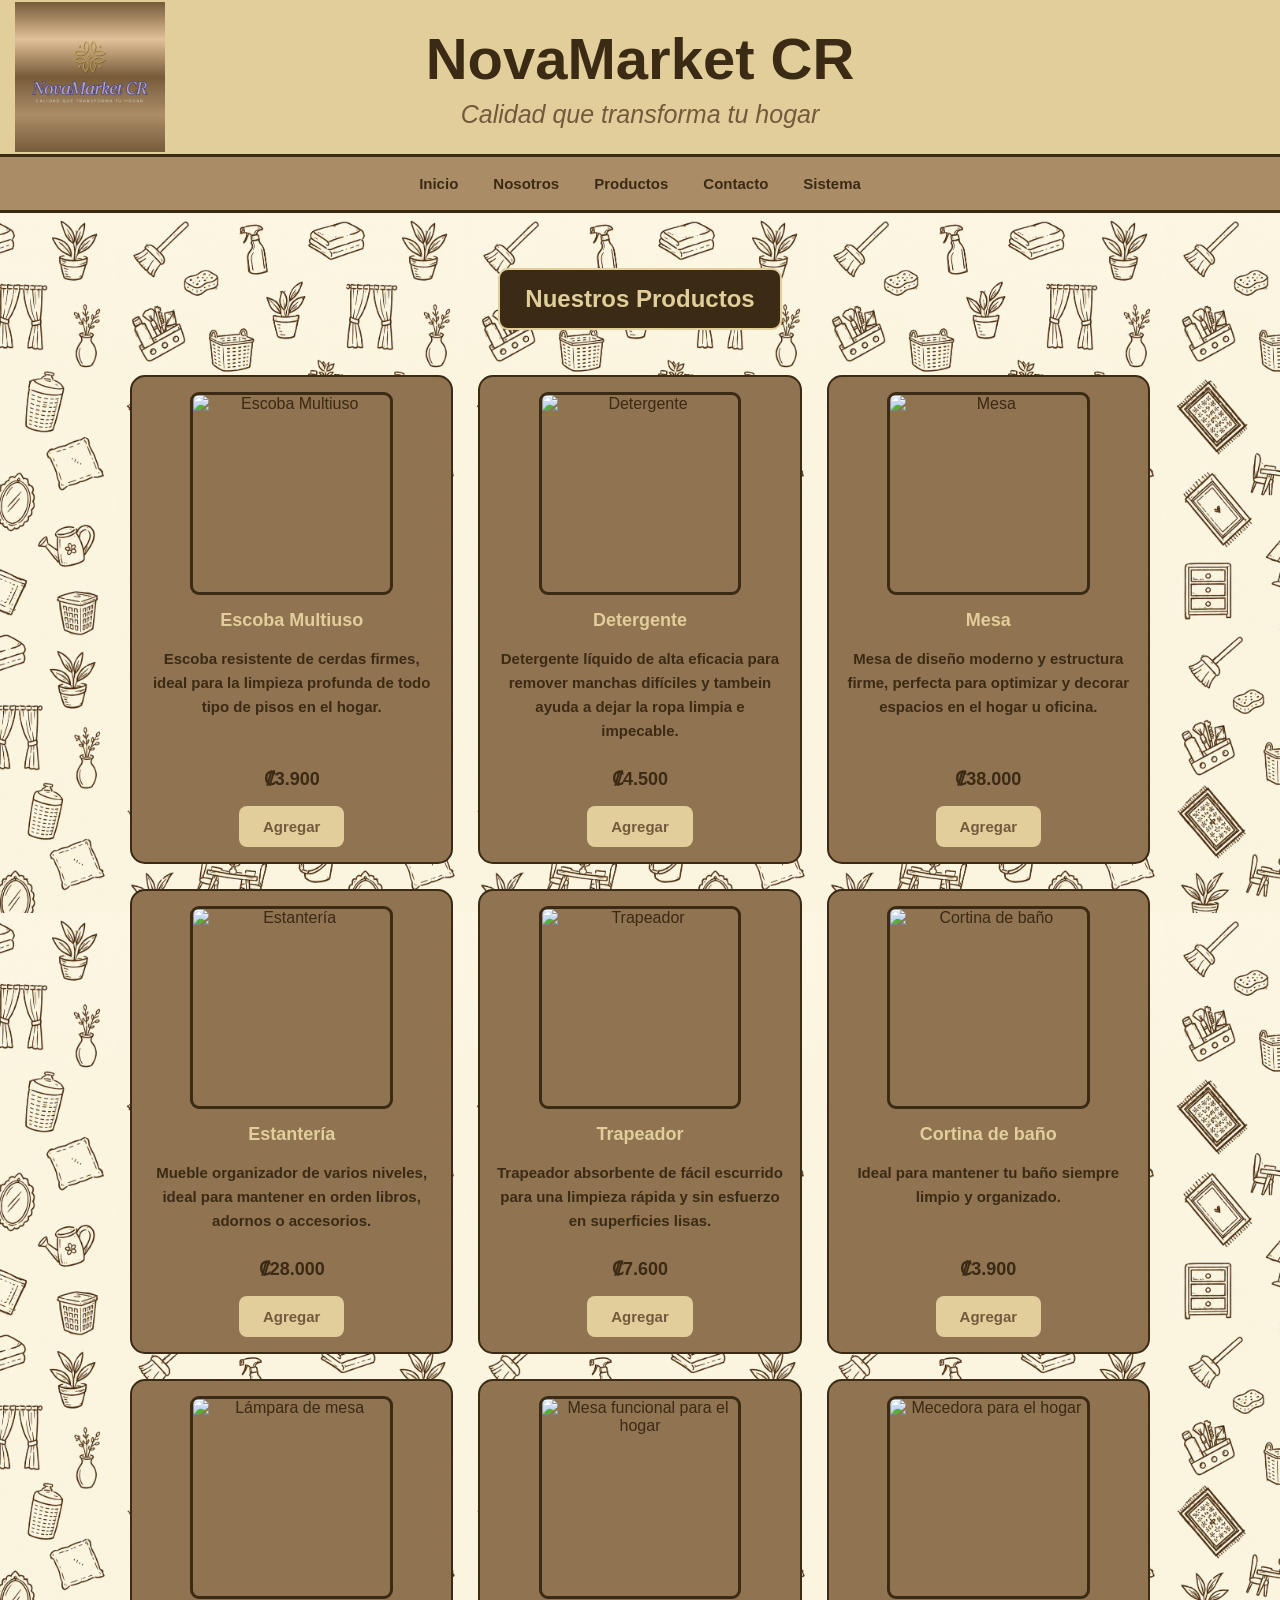
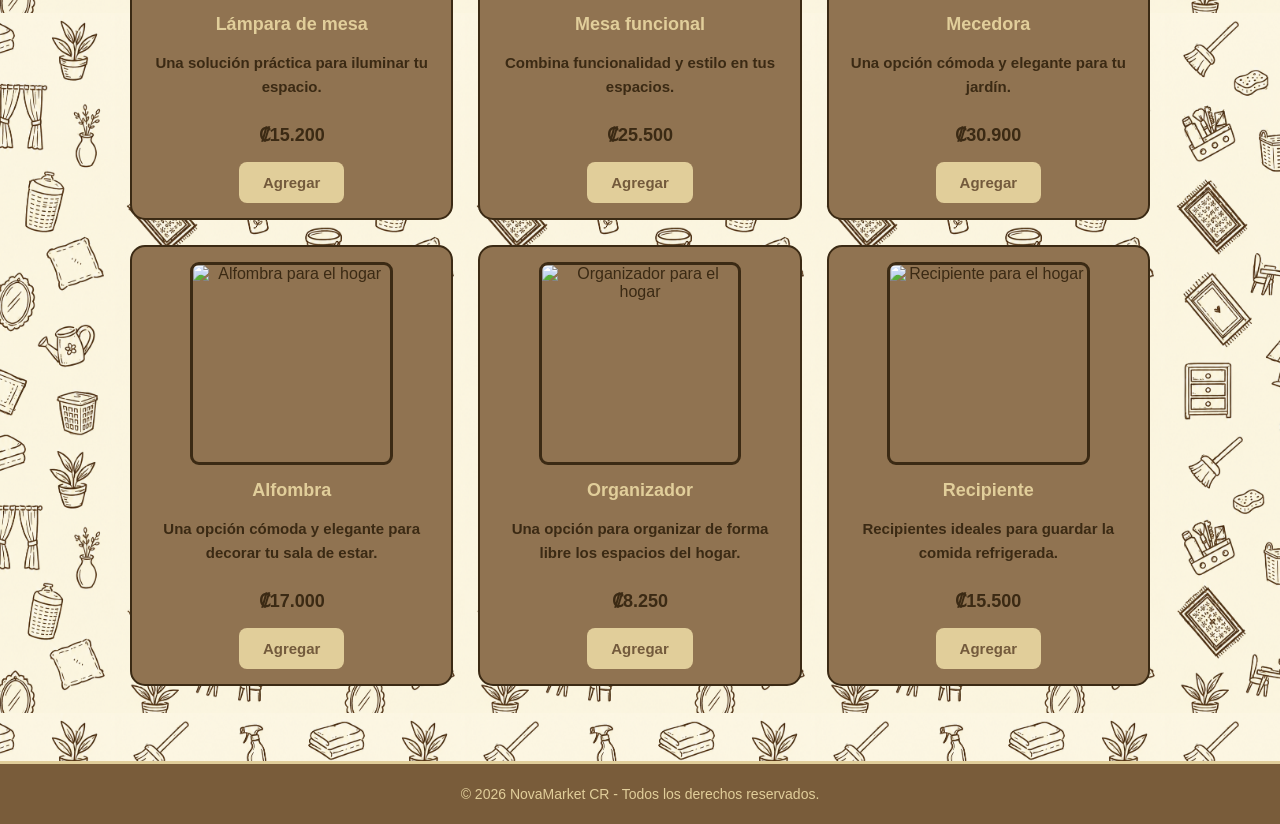
==== Productos.html @ 928daf37 "Creación estructura inicial del proyecto" ====
<!DOCTYPE html>
<html lang="es">
<head>
    <meta charset="UTF-8">
    <meta name="viewport" content="width=device-width, initial-scale=1.0">
    <title>Productos - NovaMarket CR</title>
    <link rel="stylesheet" href="css/estilos.css">
</head>

<body class="body">
    
    <header class="encabezado">
        
        <h1>NovaMarket CR</h1>
        <p>Calidad que transforma tu hogar</p>
        <img src="img/logo.png" class="logo" alt="Logo de NovaMarket CR">
        
    </header>
    
    <nav class="menu">
        <a href="index.html">Inicio</a>
        <a href="nosotros.html">Nosotros</a>
        <a href="productos.html">Productos</a>
        <a href="contacto.html">Contacto</a>
        <a href="sistema.html">Sistema</a>
    </nav>

    
    <main class="pagina-productos">
        <h2>Nuestros Productos</h2>
        
        <div class="productos"> 

            <article class="tarjeta">
                <img src="Img/escoba1.jpg" alt="Escoba Multiuso" width="200" height="200">
            
                <h3 class="titulo-producto">Escoba Multiuso</h3>
            
                <p>Escoba resistente de cerdas firmes, ideal para la limpieza profunda de todo tipo de pisos en el hogar.</p>

                <p class="precio">₡3.900</p>

                <a href="productos.html" class="boton">Agregar</a>
            </article>

            <article class="tarjeta">
                <img src="Img/detergente1.jpg" alt="Detergente" width="200" height="200">

                <h3 class="titulo-producto">Detergente</h3>

                <p>Detergente líquido de alta eficacia para remover manchas difíciles y tambein ayuda a dejar la ropa limpia e impecable.</p>

                <p class="precio">₡4.500</p>

                <a href="productos.html" class="boton">Agregar</a>
            </article>

            <article class="tarjeta">
                <img src="Img/mesa1.jpg" alt="Mesa" width="200" height="200">

                <h3 class="titulo-producto">Mesa</h3>

                <p>Mesa de diseño moderno y estructura firme, perfecta para optimizar y decorar espacios en el hogar u oficina.</p>

                <p class="precio">₡38.000</p>

                <a href="productos.html" class="boton">Agregar</a>
            </article>

            <article class="tarjeta">
                <img src="Img/estanteria1.jpg" alt="Estantería" width="200" height="200">

                <h3 class="titulo-producto">Estantería</h3>

                <p>Mueble organizador de varios niveles, ideal para mantener en orden libros, adornos o accesorios.</p>

                <p class="precio"> ₡28.000</p>

                <a href="productos.html" class="boton">Agregar</a>
            </article>

            <article class="tarjeta">
                <img src="Img/trapeador1.jpg" alt="Trapeador" width="200" height="200">

                <h3 class="titulo-producto">Trapeador</h3>

                <p>Trapeador absorbente de fácil escurrido para una limpieza rápida y sin esfuerzo en superficies lisas.</p>

                <p class="precio">₡7.600</p>

                <a href="productos.html" class="boton">Agregar</a>
            </article>

            <article class="tarjeta">
                <img src="Img/cortina1.jpg" width="300" alt="Cortina de baño">

                <h3 class="titulo-producto">Cortina de baño</h3>

                <p>Ideal para mantener tu baño siempre limpio y organizado.</p>

                <p class="precio">₡3.900</p>

                <a href="productos.html" class="boton">Agregar</a>
            </article>

            <article class="tarjeta">
                <img src="Img/lamp1.jpeg" width="300" alt="Lámpara de mesa">

                <h3 class="titulo-producto">Lámpara de mesa</h3>

                <p>Una solución práctica para iluminar tu espacio.</p>

                <p class="precio">₡15.200</p>

                <a href="productos.html" class="boton">Agregar</a>
            </article>

            <article class="tarjeta">
                <img src="Img/mesa3.jpeg" width="300" alt="Mesa funcional para el hogar">

                <h3 class="titulo-producto">Mesa funcional</h3>

                <p>Combina funcionalidad y estilo en tus espacios.</p>

                <p class="precio">₡25.500</p>

                <a href="productos.html" class="boton">Agregar</a>
            </article>

            <article class="tarjeta">
                <img src="Img/mecedora1.jpeg" width="300" alt="Mecedora para el hogar">

                <h3 class="titulo-producto">Mecedora</h3> 

                <p>Una opción cómoda y elegante para tu jardín.</p>

                <p class="precio">₡30.900</p>

                <a href="productos.html" class="boton">Agregar</a>
            </article>

            <article class="tarjeta">
                <img src="Img/alfombra1.jpg" width="300" alt="Alfombra para el hogar">

                <h3 class="titulo-producto">Alfombra</h3> 

                <p>Una opción cómoda y elegante para decorar tu sala de estar.</p>

                <p class="precio">₡17.000</p>

                <a href="productos.html" class="boton">Agregar</a>
            </article>

            <article class="tarjeta">
                <img src="Img/Organizador1.jpg" width="300" alt="Organizador para el hogar">

                <h3 class="titulo-producto">Organizador</h3> 

                <p>Una opción para organizar de forma libre los espacios del hogar.</p>

                <p class="precio">₡8.250</p>

                <a href="productos.html" class="boton">Agregar</a>
            </article>

            <article class="tarjeta">
                <img src="Img/recipiente1.jpg" width="300" alt="Recipiente para el hogar">

                <h3 class="titulo-producto">Recipiente</h3> 

                <p>Recipientes ideales para guardar la comida refrigerada. </p>

                <p class="precio">₡15.500</p>

                <a href="productos.html" class="boton">Agregar</a>
            </article>
        </div>

        
    </main>

</body>

<footer>
    <p>&copy; 2026 NovaMarket CR - Todos los derechos reservados.</p>
</footer>

</html>
---- css/estilos.css ----
/*CONFIGURACIÓN GENERAL DE INDEX*/

* {
    margin: 0;
    padding: 0;
    box-sizing: border-box;
}

html {
    scroll-behavior: smooth;
}

body {
    font-family: Arial, Helvetica, sans-serif;
    background-color: #735A3C;
    color: #3b2a14;
}
/*ENCABEZADO*/
.logo {
    position: absolute;
    top: 2px;
    left: 15px;
    width: 150px;
    height: auto;
    margin: 0;
    transform: none;
    z-index: 10;
}
.encabezado {
    background-color: #E1CE9A;
    text-align: center;
    padding: 25px 15px;
    border-bottom: 3px solid #3b2a14;
}

.encabezado h1 {
    margin: 0;
    font-family: Arial, Helvetica, sans-serif;
    font-size: clamp(32px, 5vw, 58px);
    color: #3b2a14;
    font-weight: bold;
}

.encabezado p {
    margin: 8px 0 0;
    color: #735A3C;
    font-family: Arial, Helvetica, sans-serif;
    font-size: clamp(16px, 2.5vw, 25px);
    font-style: italic;
}

/* MENÚ DE NAVEGACIÓN */

.menu {
    background-color: #AA8C66;
    display: flex;
    justify-content: center;
    align-items: center;
    gap: 35px;
    padding: 18px 15px;
    border-bottom: 3px solid #3b2a14;
}

.menu a {
    color: #3b2a14;
    text-decoration: none;
    font-weight: bold;
    font-size: 15px;
    transition: color 0.3s ease;
}

.menu a:hover {
    color: #E1CE9A;
}


/*BANNER DE BIENVENIDA*/

.bienvenida {
    background: linear-gradient(
        110deg,
       
        #907351,
        #E1CE9A,
        #AA8C66
    );

   
    padding: 90px 90px;
    color: #3b2a14;
    border-bottom: 3px solid #3b2a14;
}

.bienvenida h2 {
    font-size: 40px;
    margin-bottom: 16px;
    transform: translateY(90px);
}


.bienvenida h3 {
    font-size: 24px;
    margin-bottom: 16px;
    transform: translateY(90px);
}

.bienvenida p {
    
    margin-bottom: 20px;
    color: #3b2a14;
    font-size: 16px;
    line-height: 1.7;
    text-align: justify;
    background-color: #AA8C66;
    border-radius: 8px;
    border: 2px solid #795C3A;
    border-bottom: 2px solid;
    width: 700px;
    transform: translateY(90px);
}

.bienvenida img {
    width: 350px;
    height: auto;
    margin-top: 20px;
    margin-left: 100px;
    margin-top: -300px;
}

/* Fotografía y curva */
.fondo-imagen {
    width: 52%;
    min-height: 250px;
    margin-left: auto;
    transform: translateY(-35px);

    background-image: url("../img/fondo.png");
    background-size: cover;
    background-position: center;

    clip-path: ellipse(100% 100% at 100% 50%);


    align-self: flex-start;
    margin-top: -300px;

}

.interior-imagen {
    width: 52%;
    min-height: 250px;
    margin-left: auto;
    transform: translateY(80px);

    background-image: url("../img/interior.jpeg");
    background-size: cover;
    background-position: center;

    clip-path: ellipse(100% 100% at 100% 50%);


    align-self: flex-start;
    margin-top: -100px;

}

/*CATÁLOGO*/

main {
    padding: 35px 20px 45px;
}

.titulo-catalogo {
    text-align: center;
    color: #E1CE9A;
    font-size: 22px;
    margin-bottom: 42px;
}

.nav-catalogo {
    display: flex;
    justify-content: center;
    gap: 20px;
    margin-bottom: 30px;
}

.main-nav a:hover { 
    
    background-color: #AA8C66;
 }

/*CONTENEDOR DE LAS TARJETAS*/

.contenedor-productos {
    display: flex;
    justify-content: center;
    align-items: stretch;
    flex-wrap: wrap;
    gap: 28px;
    width: 100%;
    max-width: 1100px;
    margin: 0 auto;
}

/*TARJETAS DE PRODUCTOS*/

.tarjeta {
    background-color: #907351;
    border: 2px solid #3b2a14;
    border-radius: 15px;

    width: 277px;
    padding: 18px;

    text-align: center;

    display: flex;
    flex-direction: column;
    align-items: center;

    transition:
        transform 0.3s ease,
        border-color 0.3s ease,
        box-shadow 0.3s ease;
}

 /* EFECTO AL PASAR EL CURSOR */

.tarjeta:hover {
    transform: translateY(-6px);
    border-color: #E1CE9A;

    box-shadow: 0 8px 18px rgba(0, 0, 0, 0.25);
}


/* IMÁGENES DE LOS PRODUCTOS */

.tarjeta img {
    width: 100%;
    height: 203px;

    object-fit: cover;

    border-radius: 9px;
    border: 3px solid #3b2a14;

    margin-bottom: 20px;
}


/* NOMBRES DE LOS PRODUCTOS */

.tarjeta h3 {
    color: #E1CE9A;
    font-size: 16px;
    margin-bottom: 18px;
    min-height: 19px;
}


  

/* BOTONES DE COMPRA*/

.tarjeta button {
    background-color: #E1CE9A;
    color: #735A3C;

    border: none;
    border-radius: 8px;

    padding: 12px 24px;

    font-size: 15px;
    font-weight: bold;

    cursor: pointer;

    transition:
        background-color 0.3s ease,
        color 0.3s ease,
        transform 0.3s ease;
}

.tarjeta button:hover {
    background-color: #AA8C66;
    color: #FFFFFF;

    transform: scale(1.05);
}


/* SECCIÓN SOBRE NOSOTROS */

.informacion {
    background-color: #907351;
    text-align: center;

    padding: 40px 20px;

    border-top: 2px solid #AA8C66;
}

.informacion h2 {
    color: #E1CE9A;
    font-size: 24px;
    margin-bottom: 18px;
}

.informacion p {
    color: #ffff;
    font-size: 16px;
    line-height: 1.7;
    text-align: center;
    

}


/* PIE DE PÁGINA */

footer {
    background-color: #795C3A;

    text-align: center;
    padding: 22px 15px;

    border-top: 3px solid #E1CE9A;
}

footer p {
    color: #E1CE9A;
    font-size: 14px;
}



/* -NOSOTROS- */

.section-nosotros {
    background: #E1CE9A;
    padding: 40px 20px;
    border-top: 2px solid #AA8C66;
    border-bottom: 3px solid #3b2a14;
}

.nosotros h1 {
    background: linear-gradient(
        110deg,
       
        #907351,
        #E1CE9A,
        #AA8C66
    );

    padding: 90px 90px;
    color: #3b2a14;
    border-bottom: 3px solid #3b2a14;
    text-align: center;
    line-height: 1.7;
}

.nosotros h2 {
    background-color: #AA8C66;
    text-align: center;
    padding: 20px 30px;
    margin-bottom: 5px;
    border-top: 2px solid #3b2a14;
    border: 2px solid #AA8C66;
}

.nosotros p {
    color: #3b2a14;
    font-size: 16px;
    line-height: 1.7;
    text-align: center;
    background-color: #AA8C66;
    border-radius: 8px;
    border: 2px solid #3b2a14;
    width: 700px;
    margin: 5px auto;
}

.main-informacion {
    display: flex;
    justify-content: center;
    align-items: center;
    gap: 28px;
    width: 100%;
    max-width: 1100px;
    margin: 0 auto;
    text-align: center;
    
}

/* SECCIÓN DE INFORMACIÓN DE LA EMPRESA */

.texto-nosotros {
    color: #3b2a14;
    font-size: 32px;
    margin-bottom: 42px;
    text-align: center;
}


/* Cuadros de la página Nosotros */
.contenedor-nosotros {
    background-image: url("../img/fondo-iconos.png");
    background-repeat: repeat;
    background-size: 350px auto;
    background-position: center top;

    display: flex;
    flex-direction: column;
    align-items: center;
    gap: 45px;

    width: 100%;
    max-width: none;
    margin: 30px auto;
    padding: 30px;
}

.cuadro-nosotros {
    width: 100%;
    max-width: 1000px;
    background-color: #f5ead4;
    border: 3px solid #3b2a14;
    border-radius: 15px;
    padding: 25px;
    box-shadow: 0 4px 8px rgba(0, 0, 0, 0.1);
}

.titulo-nosotros {
    color: #593820;
    text-align: center;
    margin-bottom: 15px;
}

.titulo-Valores {
    color: #593820;
    text-align: justify;
    transform: translateX(15px);
}

.titulo-EquipoTrabajo {
    color: #593820;
    text-align: center;
    transform: translateY(-243px);

}

.TablaRol {
    color: #593820;
    text-align: center;
    transform: translateX(780px) translateY(-224px);

}
.cuadro-nosotros p,
.cuadro-nosotros li {
    color: #493725;
    line-height: 1.7;
}

.cuadro-nosotros ul {
    padding-left: 25px;
}



/* PRODUCTOS */

/* CUADRÍCULA DE PRODUCTOS */
.productos {
    display: grid;
    grid-template-columns: repeat(3, minmax(0, 1fr));
    gap: 25px;
    width: 90%;
    max-width: 1050px;
    margin: 30px auto;
    padding: 15px;
    box-sizing: border-box;
    align-items: stretch;
}

/* TARJETAS DE PRODUCTOS */
.productos .tarjeta {
    background-color: #907351;
    border: 2px solid #3b2a14;
    border-radius: 15px;
    width: 100%;
    min-width: 0;
    min-height: 390px;
    box-sizing: border-box;
    padding: 15px;
    text-align: center;

    display: flex;
    flex-direction: column;
    align-items: center;

    transition: transform 0.3s ease,
        border-color 0.3s ease,
        box-shadow 0.3s ease;
}

/* EFECTO DE LAS TARJETAS */
.productos .tarjeta:hover {
    transform: translateY(-6px);
    border-color: #E1CE9A;
    box-shadow: 0 8px 18px rgba(0, 0, 0, 0.25);
}

/* IMÁGENES */
.productos .tarjeta img {
    width: 100%;
    max-width: 70%;
    height: 203px;

    object-fit: cover;

    border-radius: 9px;
    border: 3px solid #3b2a14;
    box-sizing: border-box;

    margin-bottom: 15px;
    flex-shrink: 0;
}

/* TÍTULOS */
.productos .tarjeta .titulo-producto {
    color: #E1CE9A;
    font-size: 18px;
    margin: 0 0 15px;
    min-height: 22px;
}


/* DESCRIPCIONES */
.productos .tarjeta p:not(.precio) {
    color: #3b2a14;
    font-size: 15px;
    font-weight: 700;
    line-height: 1.6;
    margin: 0 0 15px;
    width: 100%;
    flex-grow: 1;
    
}


/* PRECIOS */
.productos .tarjeta .precio {
    color: #3b2a14;
    font-size: 18px;
    font-weight: bold;
    margin: 10px 0 16px;
}

/* BOTÓN AGREGAR: SOLO PRODUCTOS */
.productos .tarjeta .boton {
    display: inline-block;
    background-color: #E1CE9A;
    color: #735A3C;
    border: none;
    border-radius: 8px;
    padding: 12px 24px;
    margin-top: auto;
    font-size: 15px;
    font-weight: bold;
    text-decoration: none;
    cursor: pointer;

    transition: background-color 0.3s ease,
        color 0.3s ease,
        transform 0.3s ease;
}

/* EFECTO DEL BOTÓN AGREGAR */
.productos .tarjeta .boton:hover {
    background-color: #AA8C66;
    color: #FFFFFF;
    transform: scale(1.05);
}


main > h2 {
    text-align: center;
    color: #E1CE9A;

    background-color: #3b2a14;
    border: 2px solid #E1CE9A;
    border-radius: 10px;

    padding: 15px 25px;
    width: fit-content;
    margin: 25px auto;
}


/* Fondo decorativo exclusivo de productos.html */
.pagina-productos {
    background-image: url("../img/fondo-iconos.png");
    background-repeat: repeat;
    background-size: 350px auto;
    background-position: center top;
    padding: 30px;
}



/*PÁGINA DE CONTACTO - NOVAMARKET CR*/

.pagina-contacto {
    margin: 0;
    min-height: 100vh;
    padding: 30px 4%;
    box-sizing: border-box;
    font-family: Arial, Helvetica, sans-serif;
    color: #3b2a14;

    background:
        radial-gradient(ellipse at top left, #907351 0%, transparent 22%),
        radial-gradient(ellipse at bottom right, #AA8C66 0%, transparent 25%),
        #E1CE9A;
}

/* ENCABEZADO */

.pagina-contacto .encabezado-contacto {
    text-align: center;
    margin-bottom: 35px;
}

.pagina-contacto .encabezado-contacto h1 {
    margin: 0;
    font-family: Arial, Helvetica, sans-serif;
    font-size: clamp(32px, 5vw, 58px);
    color: #3b2a14;
    font-weight: bold;
}

.pagina-contacto .encabezado-contacto p {
    margin: 8px 0 0;
    color: #735A3C;
    font-family: Arial, Helvetica, sans-serif;
    font-size: clamp(16px, 2.5vw, 25px);
    font-style: italic;
}

/* DISTRIBUCIÓN DE LOS DOS CUADROS */

.pagina-contacto .contenedor-contacto {
    display: grid;
    grid-template-columns: 1.3fr 1fr;
    gap: 30px;
    width: 100%;
    max-width: 1450px;
    margin: 0 auto;
    align-items: stretch;
}

/* CUADRO DEL FORMULARIO Y DE LA EMPRESA */

.pagina-contacto .cuadro-contacto,
.pagina-contacto .cuadro-informacion {
    background-color: #907351;
    border: 4px solid #AA8C66;
    outline: 1px solid #735A3C;
    border-radius: 24px;
    padding: 30px;
    box-sizing: border-box;
    min-width: 0;
    box-shadow: 0 5px 15px rgba(59, 42, 20, 0.12);
}

/* TÍTULOS DE LOS CUADROS */

.pagina-contacto .cuadro-contacto h2,
.pagina-contacto .cuadro-informacion h2 {
    display: flex;
    align-items: center;
    gap: 16px;
    color: #FFF4D5;
    font-family: Arial, Helvetica, sans-serif;
    font-size: clamp(21px, 2.3vw, 32px);
    margin: 0 0 25px;
    padding-bottom: 10px;
    border-bottom: 1px solid rgba(225, 206, 154, 0.5);
}

.pagina-contacto .cuadro-contacto h2 span,
.pagina-contacto .cuadro-informacion h2 span {
    color: #E1CE9A;
    font-size: 32px;
}

/* ETIQUETAS DEL FORMULARIO */

.pagina-contacto #formcontacto label {
    display: block;
    color: #FFFFFF;
    font-size: 16px;
    font-weight: bold;
    margin: 15px 0 7px;
}

/* CAMPOS DE TEXTO */

.pagina-contacto #formcontacto input,
.pagina-contacto #formcontacto select,
.pagina-contacto #formcontacto textarea {
    display: block;
    width: 100%;
    padding: 12px 14px;
    box-sizing: border-box;
    border: 1px solid #E1CE9A;
    border-radius: 9px;
    background-color: #EAD9B6;
    color: #3b2a14;
    font-family: Arial, Helvetica, sans-serif;
    font-size: 15px;
    outline: none;
    transition: border-color 0.3s, box-shadow 0.3s;
}

.pagina-contacto #formcontacto input:focus,
.pagina-contacto #formcontacto select:focus,
.pagina-contacto #formcontacto textarea:focus {
    border-color: #FFFFFF;
    box-shadow: 0 0 0 3px rgba(225, 206, 154, 0.3);
}

.pagina-contacto #formcontacto input::placeholder,
.pagina-contacto #formcontacto textarea::placeholder {
    color: #907351;
}

/* ÁREA DEL MENSAJE */

.pagina-contacto #formcontacto textarea {
    min-height: 125px;
    resize: vertical;
}

/* BOTÓN ENVIAR */

.pagina-contacto #formcontacto button {
    width: 100%;
    margin-top: 20px;
    padding: 15px;
    border: 2px solid #3b2a14;
    border-radius: 15px;
    background-color: #E1CE9A;
    color: #3b2a14;
    font-family: Arial, Helvetica, sans-serif;
    font-size: 18px;
    font-weight: bold;
    cursor: pointer;
    transition: background-color 0.3s, transform 0.3s;
}

.pagina-contacto #formcontacto button:hover {
    background-color: #C2A456;
    transform: translateY(-2px);
}

/* INFORMACIÓN DE LA EMPRESA */

.pagina-contacto .dato-empresa {
    display: flex;
    align-items: center;
    gap: 20px;
    padding: 20px 0;
    border-bottom: 1px solid rgba(225, 206, 154, 0.65);
}

.pagina-contacto .icono-empresa {
    flex-shrink: 0;
    width: 68px;
    height: 68px;
    display: flex;
    align-items: center;
    justify-content: center;
    border-radius: 50%;
    background-color: #735A3C;
    color: #E1CE9A;
    font-size: 30px;
}

.pagina-contacto .dato-empresa strong {
    color: #FFFFFF;
    font-size: 19px;
}

.pagina-contacto .dato-empresa p {
    color: #FFFFFF;
    font-size: 16px;
    line-height: 1.6;
    overflow-wrap: anywhere;
    margin: 5px 0 0;
}

/* MENSAJE DECORATIVO */

.pagina-contacto .mensaje-final {
    margin: 35px 0 15px;
    text-align: center;
    font-family: Arial, Helvetica, sans-serif;
    font-size: clamp(22px, 2.5vw, 32px);
    font-style: italic;
    font-weight: bold;
    color: #3b2a14;
}

.pagina-contacto .decoracion-final {
    text-align: center;
    font-size: 35px;
    color: #E1CE9A;
    margin-top: 20px;
}

/* FOOTER DE CONTACTO */

.pagina-contacto footer {
    background-color: #795C3A;
    text-align: center;
    padding: 22px 15px;
    border-top: 3px solid none;
    width: 100vw;
    box-sizing: border-box;
    margin-left: calc(50% - 50vw);
    border-bottom: 3px solid #3b2a14;
    border-top: 3px solid #3b2a14;
}

.pagina-contacto footer p {
    color: #E1CE9A;
    font-family: Arial, Helvetica, sans-serif;
    font-size: 14px;
}

/* CONTACTO */

.menu-contacto {
    background-color: #AA8C66;
    display: flex;
    justify-content: center;
    align-items: center;
    gap: 35px;
    padding: 18px 15px;
    width: 100vw;
    box-sizing: border-box;
    margin-left: calc(50% - 50vw);
    border-bottom: 3px solid #3b2a14;
    border-top: 3px solid #3b2a14;
}

.menu-contacto a {
    color: #3b2a14;
    text-decoration: none;
    font-weight: bold;
    font-size: 15px;
    transition: color 0.3s ease;
    
}

.menu-contacto a:hover {
    color: #E1CE9A;
}


/* SISTEMA DE NOVAMARKET CR  */

.pagina-sistema-web .pagina-sistema {
    background-color: #E1CE9A;
    padding: 30px;
    display: grid;
    grid-template-columns: repeat(2, minmax(0, 1fr));
    gap: 20px;
    box-sizing: border-box;
}

/* CUADROS GENERALES */

.pagina-sistema-web .introduccion-sistema,
.pagina-sistema-web .informacion-sistema {
    background-color: #F3E6CE;
    border: 1px solid #907351;
    border-radius: 15px;
    overflow: hidden;
    margin: 0;
    box-sizing: border-box;
}

/* ENCABEZADOS DE LOS CUADROS */

.pagina-sistema-web .introduccion-sistema h2,
.pagina-sistema-web .informacion-sistema h2 {
    background-color: #795C3A;
    color: #FFFFFF;
    padding: 18px 22px;
    margin: 0;
    font-size: 22px;
}

/* TEXTO INTERIOR */

.pagina-sistema-web .introduccion-sistema p,
.pagina-sistema-web .informacion-sistema p {
    padding: 20px 25px;
    margin: 0;
    color: #3b2a14;
    line-height: 1.7;
    font-size: 16px;
}

/* INTRODUCCIÓN A TODO LO ANCHO */

.pagina-sistema-web .introduccion-sistema {
    grid-column: 1 / -1;
    background-color: #F3E6CE;
    color: #fff;
}

.pagina-sistema-web .introduccion-sistema h2 {
    background-color: #795C3A;
    color: #fff;
}

.pagina-sistema-web .introduccion-sistema p {
    color: #3b2a14;
}

/* USUARIOS DEL SISTEMA */

.pagina-sistema-web .informacion-sistema:has(ul) {
    grid-column: 1 / -1;
}

.pagina-sistema-web .informacion-sistema ul {
    display: grid;
    grid-template-columns: repeat(4, minmax(0, 1fr));
    gap: 15px;
    padding: 25px;
    margin: 0;
    list-style: none;
}

.pagina-sistema-web .informacion-sistema ul li {
    padding: 15px;
    text-align: center;
    border-right: 1px solid #C2A456;
    line-height: 1.6;
    overflow-wrap: anywhere;
}

.pagina-sistema-web .informacion-sistema ul li:last-child {
    border-right: none;
}

/* FUNCIONES PRINCIPALES */

.pagina-sistema-web .informacion-sistema:has(.funciones-sistema) {
    grid-column: 1 / -1;
}

.pagina-sistema-web .funciones-sistema {
    display: grid;
    grid-template-columns: repeat(3, minmax(0, 1fr));
    gap: 15px;
    padding: 20px;
}

.pagina-sistema-web .tarjeta-funcion {
    background-color: #FFFFFF;
    border: 1px solid #C2A456;
    border-radius: 12px;
    padding: 20px;
    text-align: center;
}

.pagina-sistema-web .tarjeta-funcion h3 {
    color: #735A3C;
    margin-top: 0;
    font-size: 18px;
}

.pagina-sistema-web .tarjeta-funcion p {
    padding: 0;
    font-size: 15px;
}

/* PROTOTIPOS */

.pagina-sistema-web .informacion-sistema:has(.imagenes-prototipo) {
    grid-column: 1 / -1;
}

.pagina-sistema-web .imagenes-prototipo {
    display: grid;
    grid-template-columns: repeat(3, minmax(0, 1fr));
    gap: 20px;
    padding: 20px;
}

.pagina-sistema-web .imagenes-prototipo figure {
    margin: 0;
    text-align: center;
    min-width: 0;
}

.pagina-sistema-web .imagenes-prototipo h4 {
    color: #735A3C;
    font-size: 17px;
}

.pagina-sistema-web .imagenes-prototipo img {
    width: 100%;
    height: 220px;
    object-fit: contain;
    box-sizing: border-box;
    background-color: #FFFFFF;
    border: 1px solid #907351;
    border-radius: 10px;
}

.menu-sistema-web {
    background-color: #AA8C66;
    display: flex;
    justify-content: center;
    align-items: center;
    gap: 35px;
    padding: 18px 15px;
    width: 100vw;
    box-sizing: border-box;
    margin-left: calc(50% - 50vw);
    border-bottom: 3px solid #3b2a14;
    border-top: 0px solid #3b2a14;
}

.menu-sistema-web a {
    color: #3b2a14;
    text-decoration: none;
    font-weight: bold;
    font-size: 15px;
    transition: color 0.3s ease;
    
}

.menu-sistema-web a:hover {
    color: #E1CE9A;
}



/* ADAPTACIÓN A CELULARES */


/* =========================================
   ADAPTACIÓN PARA TABLETS Y CELULARES
   NOVAMARKET CR
========================================= */

/* Evita desbordamientos horizontales */
html,
body {
    width: 100%;
    max-width: 100%;
    overflow-x: hidden;
}

img {
    max-width: 100%;
}

/* =========================================
   TABLETS: HASTA 900px
========================================= */

@media (max-width: 900px) {

    /* ENCABEZADO */
    .logo {
        width: 95px;
        top: 10px;
        left: 10px;
    }

    .encabezado {
        padding: 25px 15px;
    }

    .encabezado h1 {
        font-size: clamp(27px, 5vw, 42px);
    }

    .encabezado p {
        font-size: clamp(14px, 2.5vw, 20px);
    }

    /* MENÚS */
    .menu,
    .menu-contacto,
    .menu-sistema-web {
        flex-wrap: wrap;
        gap: 15px 22px;
        padding: 15px 12px;
    }

    .menu a,
    .menu-contacto a,
    .menu-sistema-web a {
        font-size: 14px;
    }

    /* BIENVENIDA */
    .bienvenida {
        padding: 35px 25px;
    }

    .bienvenida h2,
    .bienvenida h3,
    .bienvenida p {
        transform: none;
    }

    .bienvenida h2 {
        font-size: 32px;
    }

    .bienvenida h3 {
        font-size: 22px;
    }

    .bienvenida p {
        width: 100%;
        max-width: 100%;
        padding: 12px;
        overflow-wrap: anywhere;
    }

    .bienvenida img {
        display: block;
        width: min(100%, 300px);
        height: auto;
        margin: 20px auto 0;
    }

    .fondo-imagen,
    .interior-imagen {
        width: 100%;
        min-height: 220px;
        margin: 20px auto;
        transform: none;
        clip-path: none;
        border-radius: 12px;
        background-size: cover;
        background-position: center;
    }

    /* CATÁLOGO GENERAL */
    .contenedor-productos {
        gap: 18px;
        padding: 0 10px;
    }

    .tarjeta {
        max-width: 100%;
    }

    /* NOSOTROS */
    .nosotros h1 {
        padding: 40px 20px;
        font-size: 28px;
    }

    .nosotros p {
        width: 100%;
        max-width: 100%;
        padding: 10px;
    }

    .main-informacion {
        flex-wrap: wrap;
        padding: 0 10px;
    }

    .contenedor-nosotros {
        padding: 15px;
        gap: 20px;
    }

    .cuadro-nosotros {
        padding: 18px;
    }

    .titulo-EquipoTrabajo,
    .TablaRol,
    .titulo-Valores {
        transform: none;
    }

    /* PRODUCTOS */
    .productos {
        grid-template-columns: repeat(2, minmax(0, 1fr));
        width: 100%;
        gap: 18px;
        padding: 10px;
    }

    .productos .tarjeta {
        min-height: 0;
    }

    .productos .tarjeta img {
        max-width: 100%;
        height: 180px;
    }

    /* CONTACTO */
    .pagina-contacto .contenedor-contacto {
        grid-template-columns: 1fr;
        gap: 20px;
    }

    .pagina-contacto .cuadro-contacto,
    .pagina-contacto .cuadro-informacion {
        padding: 22px;
    }

    .pagina-contacto .dato-empresa {
        gap: 14px;
    }

    /* SISTEMA */
    .pagina-sistema-web .pagina-sistema {
        grid-template-columns: 1fr;
        padding: 18px;
    }

    .pagina-sistema-web .introduccion-sistema,
    .pagina-sistema-web .informacion-sistema,
    .pagina-sistema-web .informacion-sistema:has(ul),
    .pagina-sistema-web .informacion-sistema:has(.funciones-sistema),
    .pagina-sistema-web .informacion-sistema:has(.imagenes-prototipo) {
        grid-column: 1;
        min-width: 0;
    }

    .pagina-sistema-web .informacion-sistema ul {
        grid-template-columns: repeat(2, minmax(0, 1fr));
    }

    .pagina-sistema-web .funciones-sistema {
        grid-template-columns: repeat(2, minmax(0, 1fr));
    }

    .pagina-sistema-web .imagenes-prototipo {
        grid-template-columns: repeat(2, minmax(0, 1fr));
    }
}



/*ADAPTACION PARA DISPOSITIVOS*/


/* DISEÑO RESPONSIVO PARA CELULARES Y TABLETAS */

@media (max-width: 768px) {

    /* Menús de navegación */
    nav,
    .menu,
    .menu-contacto,
    .menu-sistema-web {
        flex-direction: column;
        gap: 15px;
        padding: 15px;
    }

    /* Productos */
    .productos {
        grid-template-columns: 1fr;
        width: 100%;
        padding: 10px;
    }

    .productos .tarjeta {
        width: 100%;
    }

    /* Imágenes */
    img {
        max-width: 100%;
        height: auto;
    }

    /* Encabezado y logo */
    .logo {
        position: static;
        display: block;
        width: 100px;
        margin: 0 auto 10px;
    }

    /* Texto de bienvenida */
    .bienvenida {
        padding: 25px 15px;
    }

    .bienvenida h2,
    .bienvenida h3,
    .bienvenida p {
        transform: none;
        width: 100%;
    }

    .bienvenida img {
        width: 100%;
        max-width: 300px;
        height: auto;
        margin: 20px auto;
    }

    .fondo-imagen,
    .interior-imagen {
        width: 100%;
        min-height: 200px;
        margin: 20px 0;
        transform: none;
        clip-path: none;
    }

    /* Cuadros de Nosotros */
    .nosotros p {
        width: 100%;
    }

    .main-informacion {
        flex-wrap: wrap;
    }

    .titulo-Valores,
    .titulo-EquipoTrabajo,
    .TablaRol {
        transform: none;
    }

    /* Página de contacto */
    .pagina-contacto .contenedor-contacto {
        grid-template-columns: 1fr;
    }

    /* Página del sistema */
    .pagina-sistema-web .pagina-sistema {
        grid-template-columns: 1fr;
    }

    .pagina-sistema-web .funciones-sistema,
    .pagina-sistema-web .imagenes-prototipo,
    .pagina-sistema-web .informacion-sistema ul {
        grid-template-columns: 1fr;
    }

}
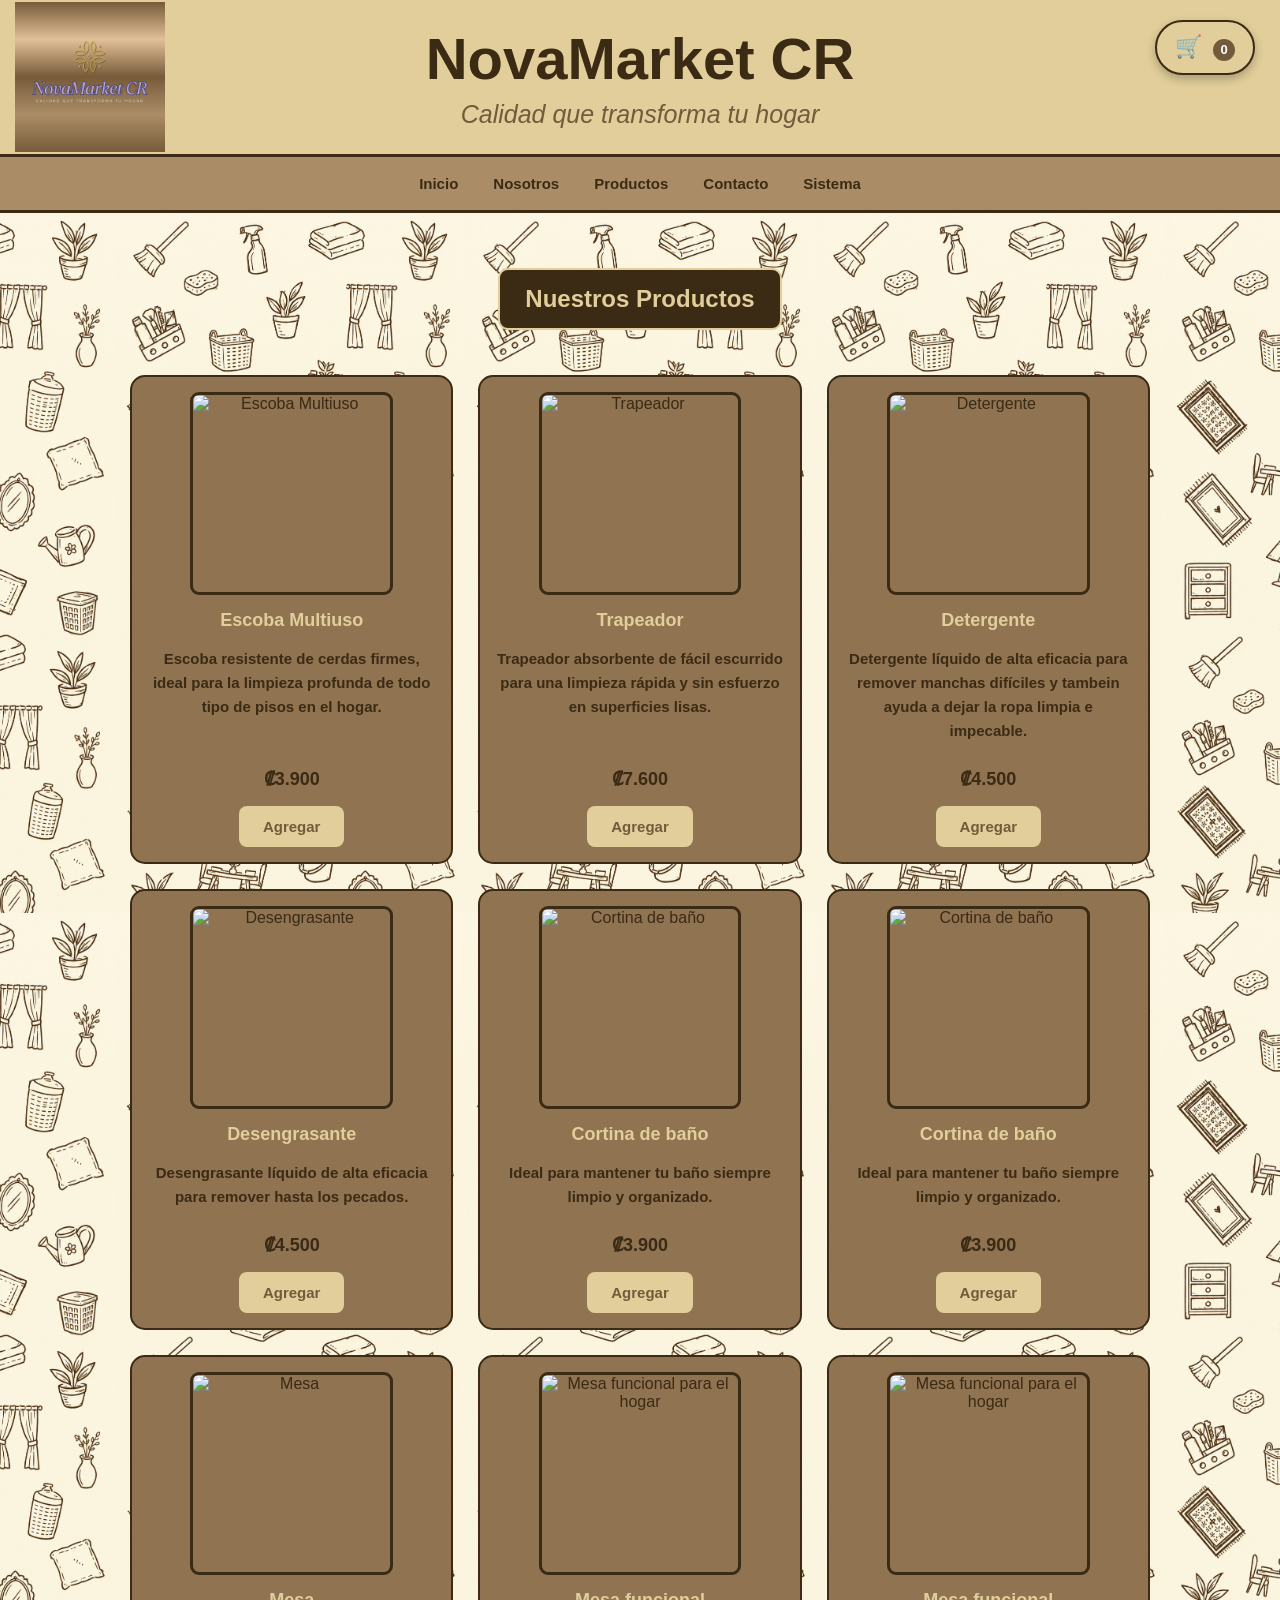
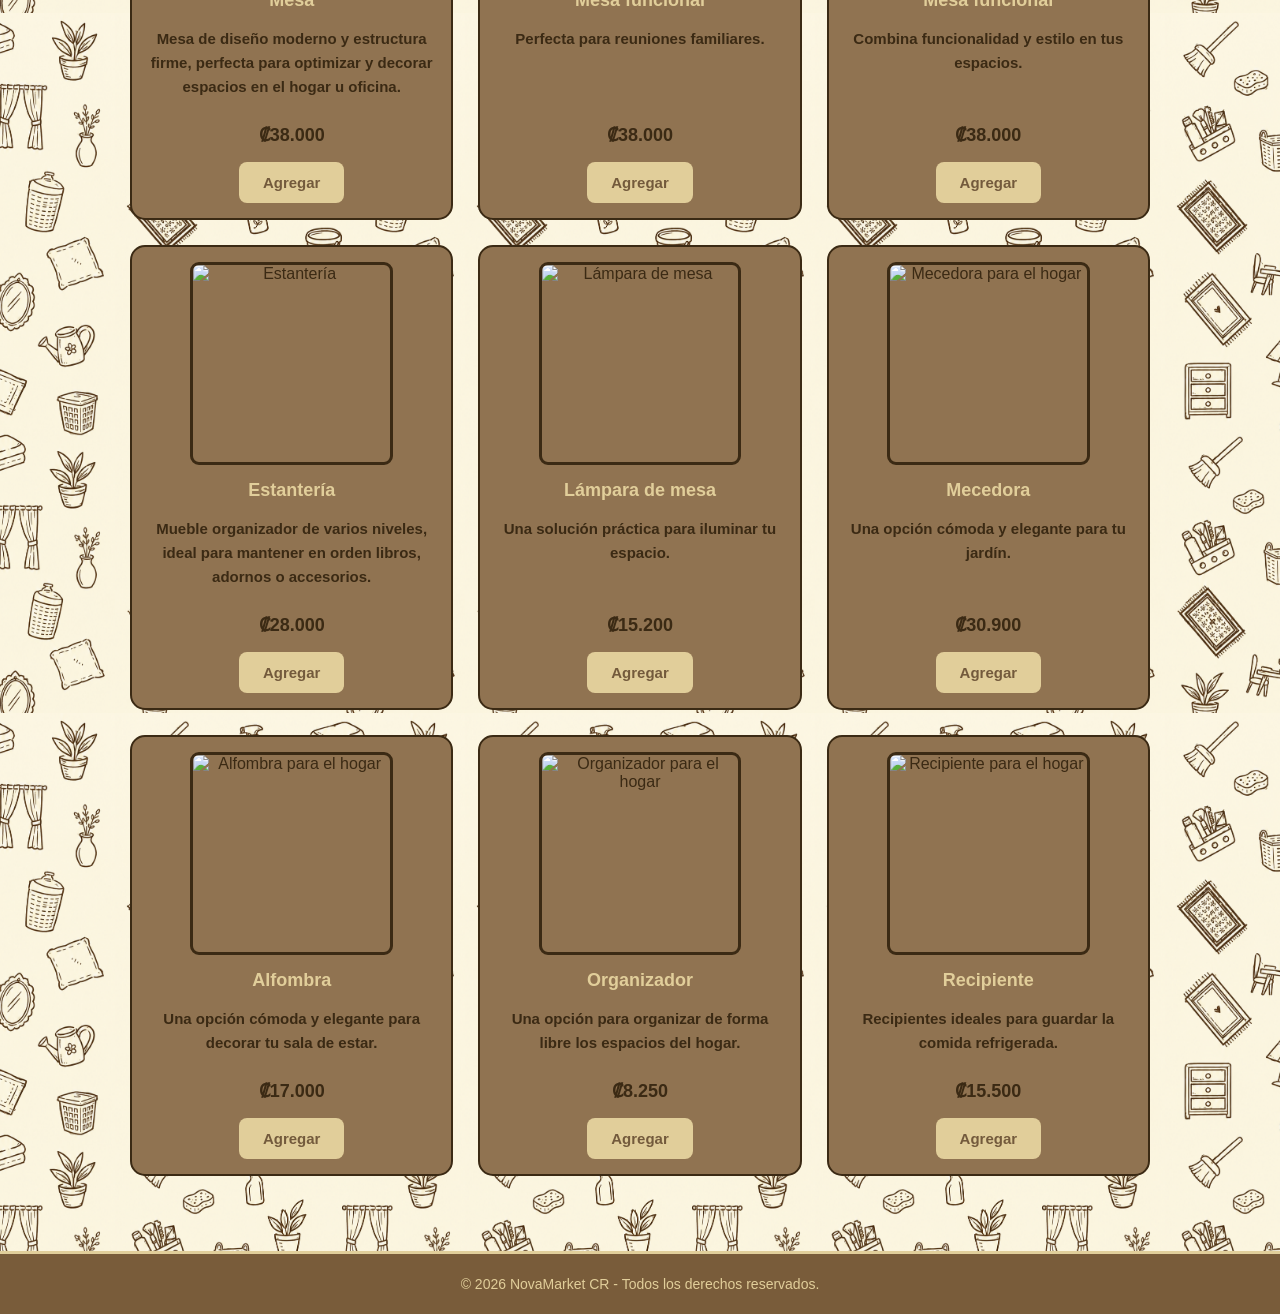
==== commit 026c4b74: "Actualización del proyecto" ====
--- a/Productos.html
+++ b/Productos.html
@@ -5,6 +5,8 @@
     <meta name="viewport" content="width=device-width, initial-scale=1.0">
     <title>Productos - NovaMarket CR</title>
     <link rel="stylesheet" href="css/estilos.css">
+    <link rel="stylesheet" href="css/carrito.css">
+    <script src="js/carrito.js" defer></script>
 </head>
 
 <body class="body">
@@ -40,8 +42,32 @@
 
                 <p class="precio">₡3.900</p>
 
-                <a href="productos.html" class="boton">Agregar</a>
-            </article>
+                <button class="boton boton-agregar-carrito"
+                 type="button"
+                 data-producto="Escoba Multiuso"
+                 data-precio="3900">
+                    Agregar
+                </button>
+
+            </article>
+
+            <article class="tarjeta">
+                <img src="Img/trapeador1.jpg" alt="Trapeador" width="200" height="200">
+
+                <h3 class="titulo-producto">Trapeador</h3>
+
+                <p>Trapeador absorbente de fácil escurrido para una limpieza rápida y sin esfuerzo en superficies lisas.</p>
+
+                <p class="precio">₡7.600</p>
+
+                <button class="boton boton-agregar-carrito"
+                    type="button"
+                    data-producto="Trapeador"
+                    data-precio="₡7600">
+                    Agregar
+                </button>
+            </article>
+
 
             <article class="tarjeta">
                 <img src="Img/detergente1.jpg" alt="Detergente" width="200" height="200">
@@ -52,7 +78,67 @@
 
                 <p class="precio">₡4.500</p>
 
-                <a href="productos.html" class="boton">Agregar</a>
+                <button class="boton boton-agregar-carrito"
+                    type="button"
+                    data-producto="Detergente"
+                    data-precio="4500">
+                 Agregar
+                </button>
+
+            </article>
+
+            <article class="tarjeta">
+                <img src="Img/Desengrasante.jpeg" alt="Desengrasante" width="200" height="200">
+
+                <h3 class="titulo-producto">Desengrasante</h3>
+
+                <p>Desengrasante líquido de alta eficacia para remover hasta los pecados.</p>
+
+                <p class="precio">₡4.500</p>
+
+                <button class="boton boton-agregar-carrito"
+                    type="button"
+                    data-producto="Desengrasante"
+                    data-precio="4500">
+                 Agregar
+                </button>
+
+            </article>
+
+
+            <article class="tarjeta">
+                <img src="Img/cortina1.jpg" width="300" alt="Cortina de baño">
+
+                <h3 class="titulo-producto">Cortina de baño</h3>
+
+                <p>Ideal para mantener tu baño siempre limpio y organizado.</p>
+
+                <p class="precio">₡3.900</p>
+
+                <button class="boton boton-agregar-carrito"
+                    type="button"
+                    data-producto="Cortina de baño"
+                    data-precio="3900">
+                    Agregar
+                </button>
+            </article>
+
+
+            <article class="tarjeta">
+                <img src="Img/cortina2.jpg" width="300" alt="Cortina de baño">
+
+                <h3 class="titulo-producto">Cortina de baño</h3>
+
+                <p>Ideal para mantener tu baño siempre limpio y organizado.</p>
+
+                <p class="precio">₡3.900</p>
+
+                <button class="boton boton-agregar-carrito"
+                    type="button"
+                    data-producto="Cortina de baño"
+                    data-precio="3900">
+                    Agregar
+                </button>
             </article>
 
             <article class="tarjeta">
@@ -64,9 +150,48 @@
 
                 <p class="precio">₡38.000</p>
 
-                <a href="productos.html" class="boton">Agregar</a>
-            </article>
-
+                <button class="boton boton-agregar-carrito"
+                    type="button"
+                    data-producto="Mesa"
+                    data-precio="38000">
+                    Agregar
+                </button>
+            </article>
+
+            <article class="tarjeta">
+                <img src="Img/mesa3.jpeg" width="300" alt="Mesa funcional para el hogar">
+
+                <h3 class="titulo-producto">Mesa funcional</h3>
+
+                <p>Perfecta para reuniones familiares.</p>
+
+                <p class="precio">₡38.000</p>
+
+                <button class="boton boton-agregar-carrito"
+                    type="button"
+                    data-producto="Mesa funcional"
+                    data-precio="38000">
+                    Agregar
+                </button>
+            </article>
+
+            <article class="tarjeta">
+                <img src="Img/mesa2.jpg" width="300" alt="Mesa funcional para el hogar">
+
+                <h3 class="titulo-producto">Mesa funcional</h3>
+
+                <p>Combina funcionalidad y estilo en tus espacios.</p>
+
+                <p class="precio">₡38.000</p>
+
+                <button class="boton boton-agregar-carrito"
+                    type="button"
+                    data-producto="Mesa funcional"
+                    data-precio="38000">
+                    Agregar
+                </button>
+            </article>
+            
             <article class="tarjeta">
                 <img src="Img/estanteria1.jpg" alt="Estantería" width="200" height="200">
 
@@ -76,32 +201,17 @@
 
                 <p class="precio"> ₡28.000</p>
 
-                <a href="productos.html" class="boton">Agregar</a>
-            </article>
-
-            <article class="tarjeta">
-                <img src="Img/trapeador1.jpg" alt="Trapeador" width="200" height="200">
-
-                <h3 class="titulo-producto">Trapeador</h3>
-
-                <p>Trapeador absorbente de fácil escurrido para una limpieza rápida y sin esfuerzo en superficies lisas.</p>
-
-                <p class="precio">₡7.600</p>
-
-                <a href="productos.html" class="boton">Agregar</a>
-            </article>
-
-            <article class="tarjeta">
-                <img src="Img/cortina1.jpg" width="300" alt="Cortina de baño">
-
-                <h3 class="titulo-producto">Cortina de baño</h3>
-
-                <p>Ideal para mantener tu baño siempre limpio y organizado.</p>
-
-                <p class="precio">₡3.900</p>
-
-                <a href="productos.html" class="boton">Agregar</a>
-            </article>
+                <button class="boton boton-agregar-carrito"
+                    type="button"
+                    data-producto="Estantería"
+                    data-precio="28000">
+                    Agregar
+                </button>
+            </article>
+
+            
+
+            
 
             <article class="tarjeta">
                 <img src="Img/lamp1.jpeg" width="300" alt="Lámpara de mesa">
@@ -112,20 +222,15 @@
 
                 <p class="precio">₡15.200</p>
 
-                <a href="productos.html" class="boton">Agregar</a>
-            </article>
-
-            <article class="tarjeta">
-                <img src="Img/mesa3.jpeg" width="300" alt="Mesa funcional para el hogar">
-
-                <h3 class="titulo-producto">Mesa funcional</h3>
-
-                <p>Combina funcionalidad y estilo en tus espacios.</p>
-
-                <p class="precio">₡25.500</p>
-
-                <a href="productos.html" class="boton">Agregar</a>
-            </article>
+                <button class="boton boton-agregar-carrito"
+                    type="button"
+                    data-producto="Lámpara de mesa"
+                    data-precio="15200">
+                    Agregar
+                </button>
+            </article>
+
+           
 
             <article class="tarjeta">
                 <img src="Img/mecedora1.jpeg" width="300" alt="Mecedora para el hogar">
@@ -136,7 +241,12 @@
 
                 <p class="precio">₡30.900</p>
 
-                <a href="productos.html" class="boton">Agregar</a>
+                <button class="boton boton-agregar-carrito"
+                    type="button"
+                    data-producto="Mecedora"
+                    data-precio="30900">
+                    Agregar
+                </button>
             </article>
 
             <article class="tarjeta">
@@ -148,7 +258,12 @@
 
                 <p class="precio">₡17.000</p>
 
-                <a href="productos.html" class="boton">Agregar</a>
+                <button class="boton boton-agregar-carrito"
+                    type="button"
+                    data-producto="Alfombra"
+                    data-precio="17000">
+                    Agregar
+                </button>
             </article>
 
             <article class="tarjeta">
@@ -160,7 +275,12 @@
 
                 <p class="precio">₡8.250</p>
 
-                <a href="productos.html" class="boton">Agregar</a>
+                <button class="boton boton-agregar-carrito"
+                    type="button"
+                    data-producto="Organizador"
+                    data-precio="8250">
+                    Agregar
+                </button>
             </article>
 
             <article class="tarjeta">
@@ -172,10 +292,35 @@
 
                 <p class="precio">₡15.500</p>
 
-                <a href="productos.html" class="boton">Agregar</a>
+                <button class="boton boton-agregar-carrito"
+                    type="button"
+                    data-producto="Recipiente"
+                    data-precio="15500">
+                    Agregar
+                </button>
             </article>
         </div>
 
+        <section class="carrito-compras">
+        <h2>🛒 Mi carrito de compras</h2>
+
+        <div id="carritoCompras">
+        <p class="carrito-vacio">Tu carrito está vacío.</p>
+        </div>
+
+        <p class="total-carrito" id="totalCarrito">
+        Total: ₡0
+        </p>
+
+        <button class="boton-comprar"
+            id="comprarCarrito"
+            type="button"
+            disabled>
+        Comprar
+        </button>
+
+        <p id="mensajeCompra" role="status"></p>
+        </section>
         
     </main>
 
--- a/css/estilos.css
+++ b/css/estilos.css
@@ -608,6 +608,131 @@
     padding: 30px;
 }
 
+/* BOTÓN FLOTANTE DEL CARRITO */
+.boton-abrir-carrito {
+    position: fixed;
+    top: 20px;
+    right: 25px;
+    z-index: 1001;
+
+    background-color: #E1CE9A;
+    color: #3b2a14;
+    border: 2px solid #3b2a14;
+    border-radius: 50px;
+
+    padding: 12px 18px;
+    font-size: 22px;
+    cursor: pointer;
+
+    box-shadow: 0 4px 10px rgba(0, 0, 0, 0.25);
+    transition: transform 0.3s ease;
+}
+
+.boton-abrir-carrito:hover {
+    transform: scale(1.08);
+}
+
+/* CONTADOR DE PRODUCTOS */
+.contador-carrito {
+    display: inline-flex;
+    justify-content: center;
+    align-items: center;
+
+    min-width: 22px;
+    height: 22px;
+    margin-left: 5px;
+    padding: 2px;
+
+    background-color: #735A3C;
+    color: white;
+    border-radius: 50%;
+    font-size: 13px;
+    font-weight: bold;
+}
+
+/* VENTANA DEL CARRITO */
+.carrito-compras {
+    position: fixed;
+    top: 80px;
+    right: 20px;
+    z-index: 1000;
+
+    width: min(430px, calc(100vw - 30px));
+    max-height: 75vh;
+    overflow-y: auto;
+
+    margin: 0;
+    padding: 22px;
+    box-sizing: border-box;
+
+    background-color: #F8EBD5;
+    color: #3b2a14;
+    border: 2px solid #907351;
+    border-radius: 15px;
+
+    box-shadow: 0 8px 25px rgba(0, 0, 0, 0.3);
+}
+
+/* TÍTULO DEL CARRITO */
+.carrito-compras h2 {
+    margin: 0 0 20px;
+    padding: 0;
+    background: none;
+    border: none;
+    width: auto;
+
+    color: #3b2a14;
+    font-size: 23px;
+    text-align: left;
+}
+
+/* PRODUCTOS AGREGADOS */
+.item-carrito {
+    padding: 12px 0;
+    border-bottom: 1px solid #C2A456;
+}
+
+.item-carrito p {
+    margin: 5px 0;
+}
+
+/* BOTONES DE CANTIDAD */
+.boton-cantidad {
+    background-color: #E1CE9A;
+    color: #3b2a14;
+    border: 1px solid #907351;
+    border-radius: 5px;
+    padding: 5px 10px;
+    cursor: pointer;
+}
+
+/* BOTÓN COMPRAR */
+.boton-comprar {
+    width: 100%;
+    margin-top: 12px;
+    padding: 12px;
+
+    background-color: #735A3C;
+    color: white;
+    border: none;
+    border-radius: 8px;
+
+    font-size: 16px;
+    font-weight: bold;
+    cursor: pointer;
+}
+
+.boton-comprar:disabled {
+    opacity: 0.5;
+    cursor: not-allowed;
+}
+
+/* MENSAJE DE COMPRA */
+#mensajeCompra {
+    color: #28623B;
+    font-weight: bold;
+}
+
 
 
 /*PÁGINA DE CONTACTO - NOVAMARKET CR*/
@@ -1055,13 +1180,8 @@
 
 
 
-/* ADAPTACIÓN A CELULARES */
-
-
-/* =========================================
-   ADAPTACIÓN PARA TABLETS Y CELULARES
-   NOVAMARKET CR
-========================================= */
+
+/* ADAPTACIÓN PARA TABLETS Y CELULARESNOVAMARKET CR*/
 
 /* Evita desbordamientos horizontales */
 html,
@@ -1075,9 +1195,7 @@
     max-width: 100%;
 }
 
-/* =========================================
-   TABLETS: HASTA 900px
-========================================= */
+/* TABLETS: HASTA 900px */
 
 @media (max-width: 900px) {
 
@@ -1266,9 +1384,6 @@
 
 /*ADAPTACION PARA DISPOSITIVOS*/
 
-
-/* DISEÑO RESPONSIVO PARA CELULARES Y TABLETAS */
-
 @media (max-width: 768px) {
 
     /* Menús de navegación */
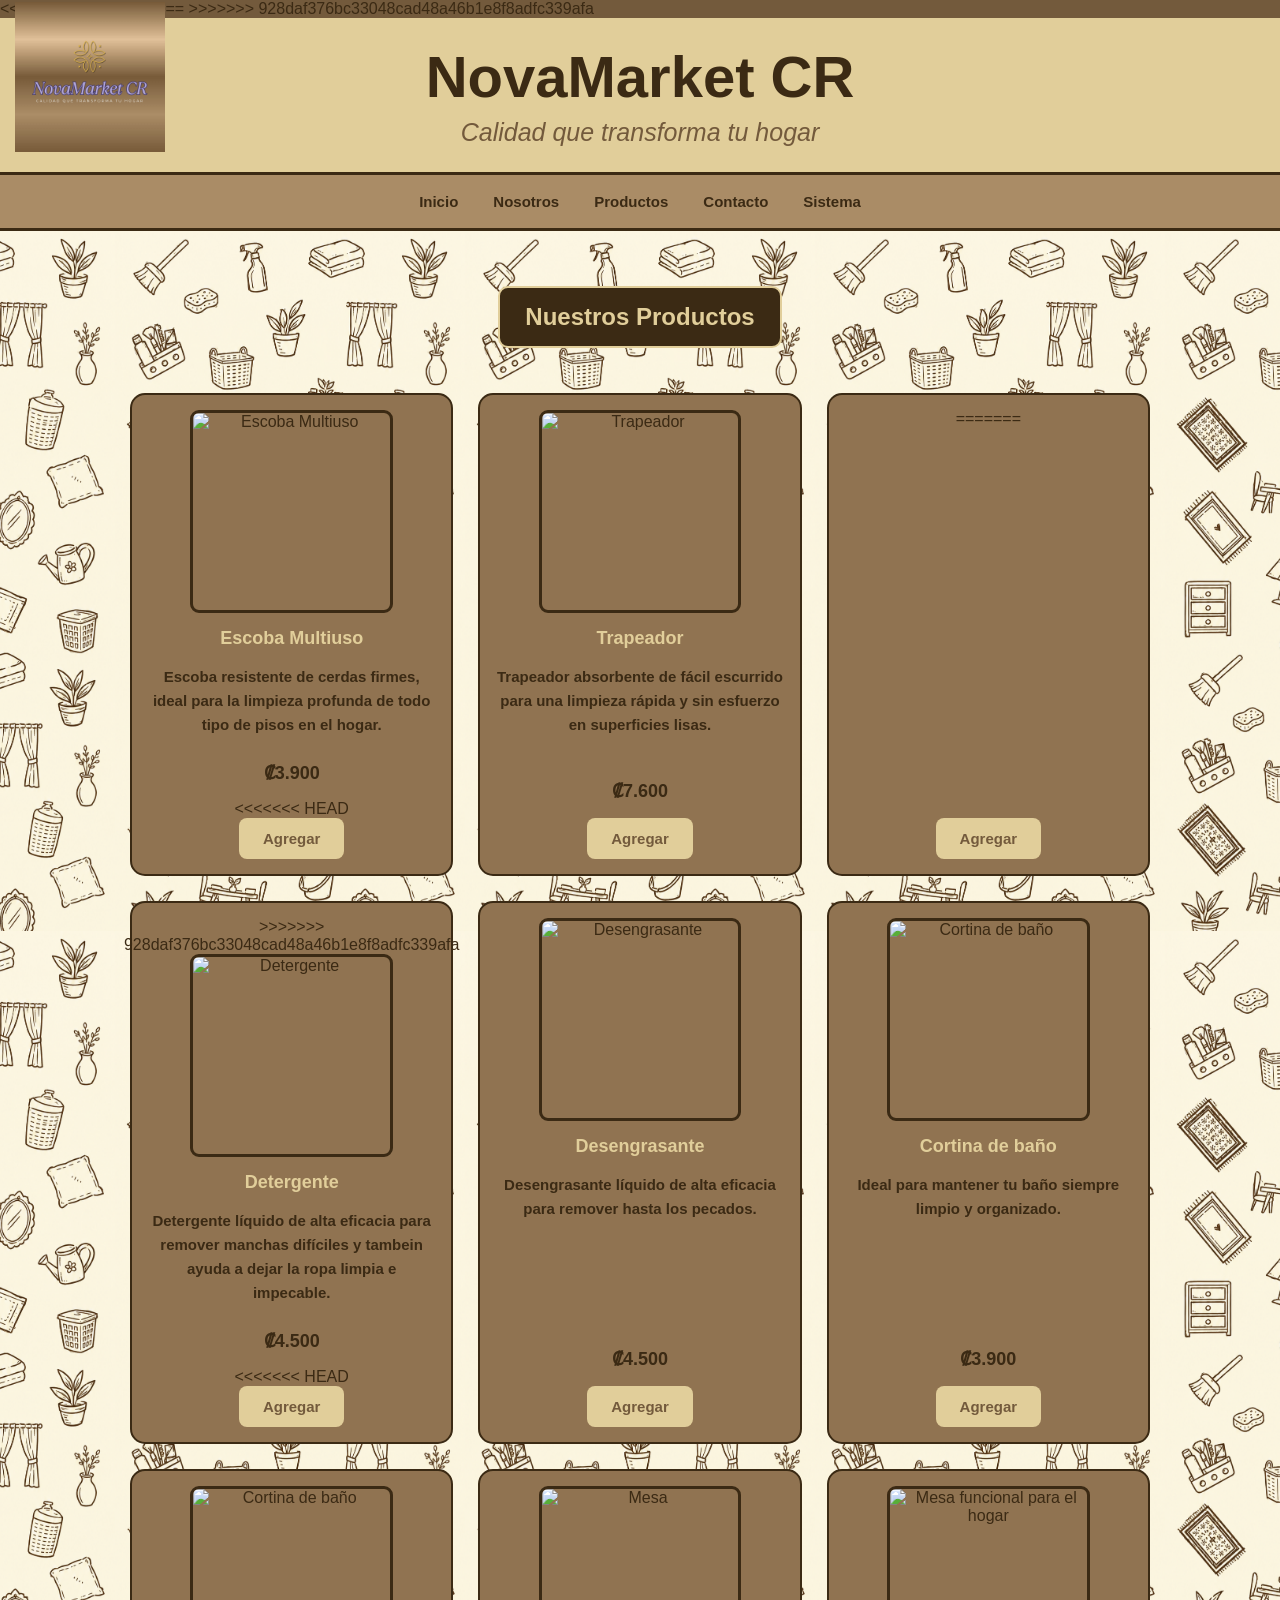
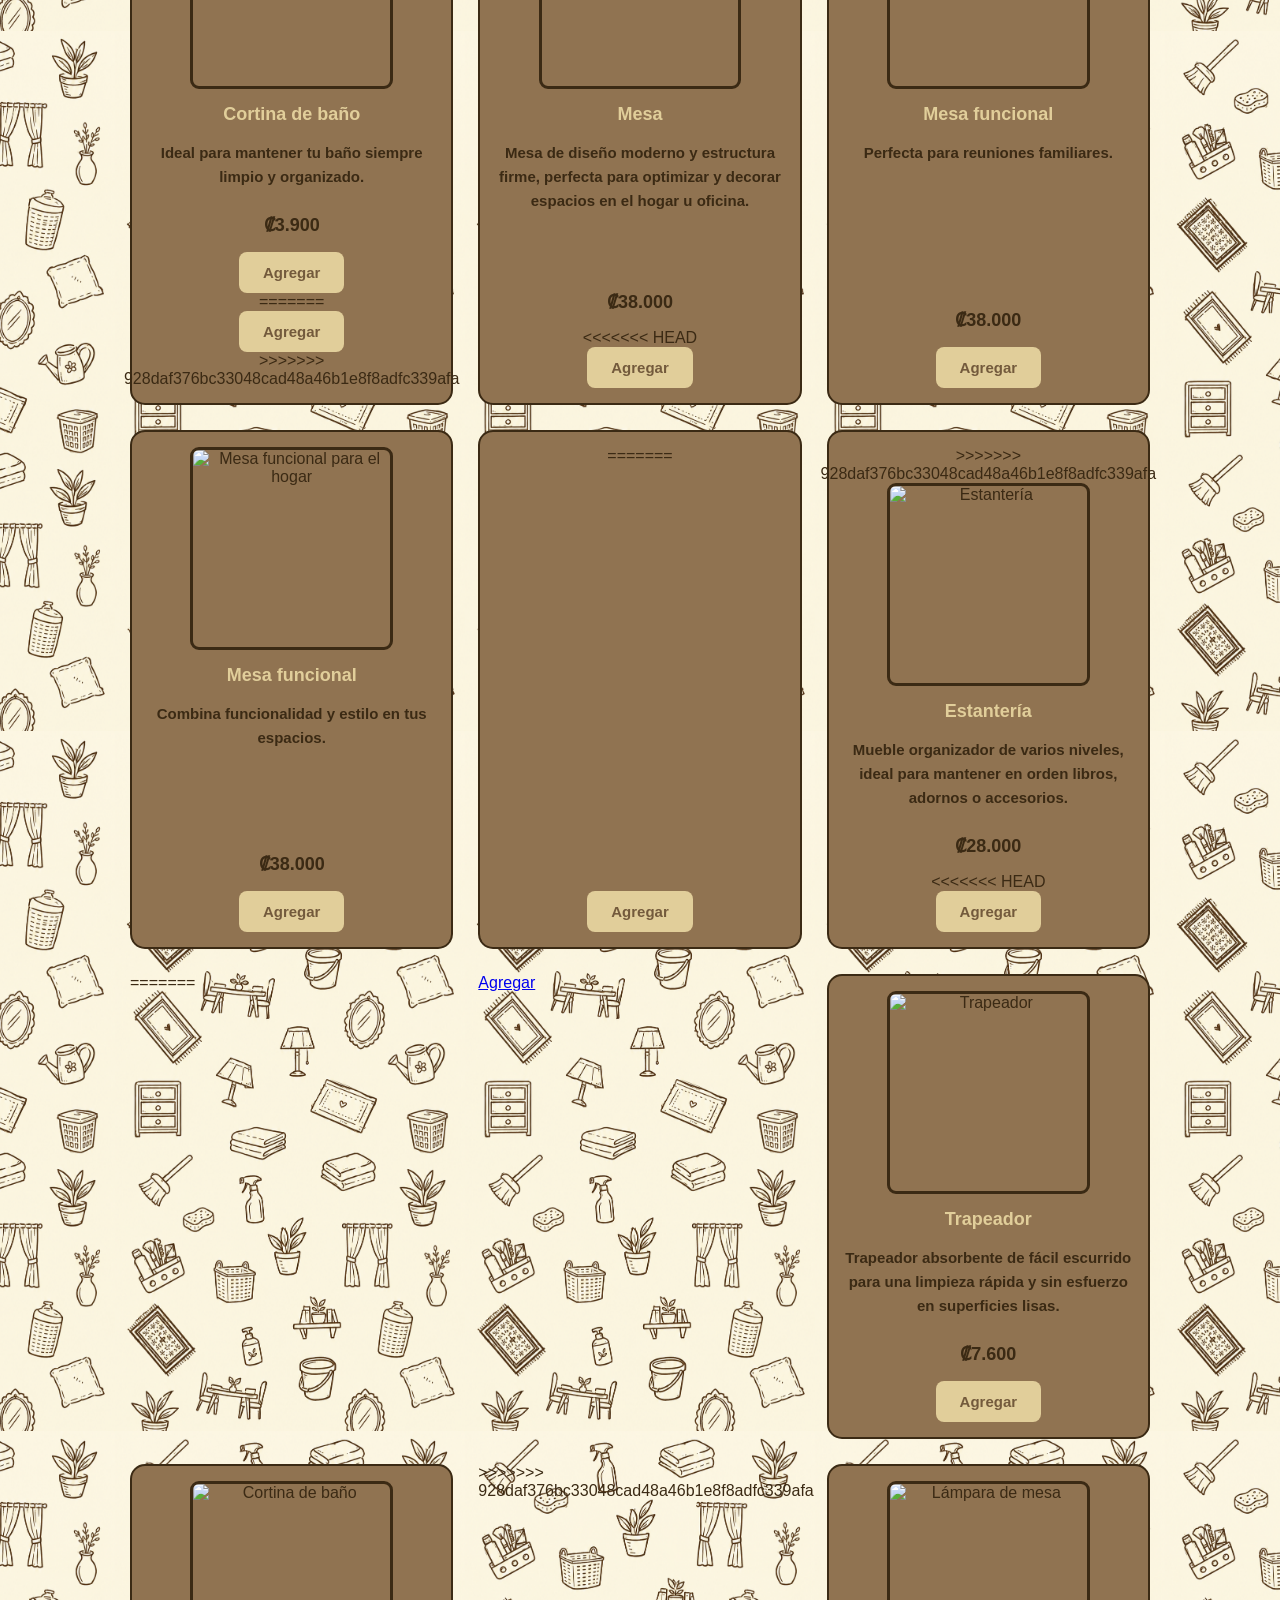
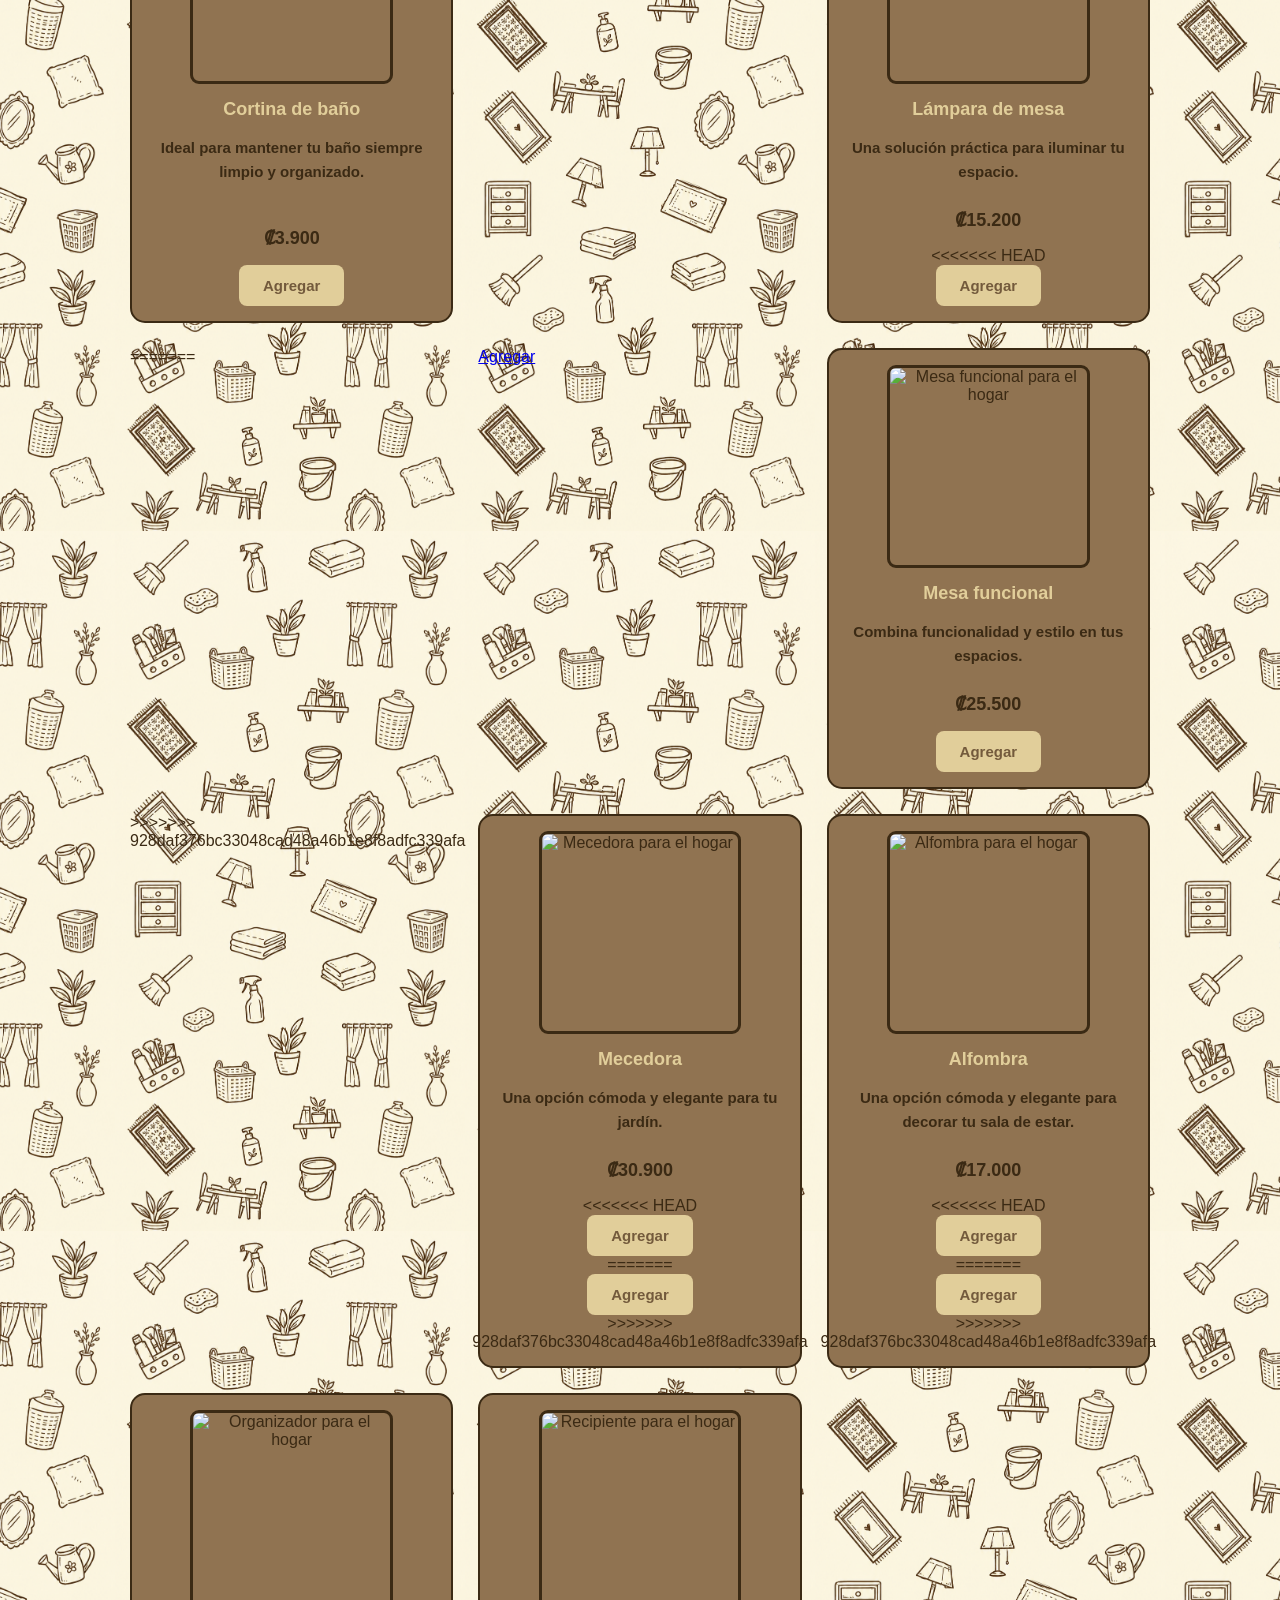
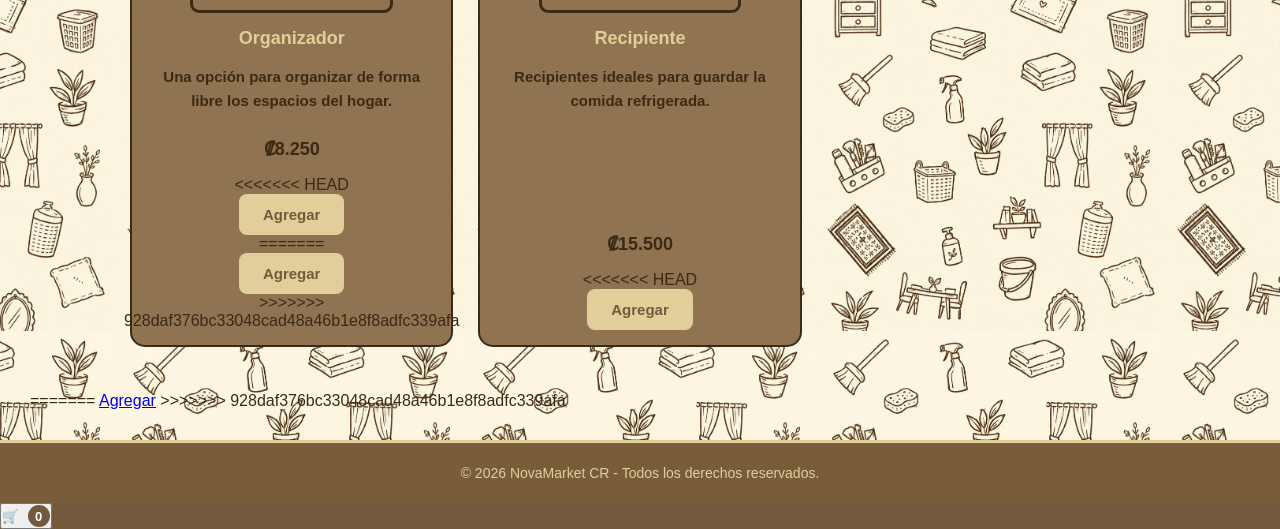
==== commit d8ab6149: "Integración y actualización de NovaMarket CR" ====
--- a/Productos.html
+++ b/Productos.html
@@ -5,8 +5,11 @@
     <meta name="viewport" content="width=device-width, initial-scale=1.0">
     <title>Productos - NovaMarket CR</title>
     <link rel="stylesheet" href="css/estilos.css">
+<<<<<<< HEAD
     <link rel="stylesheet" href="css/carrito.css">
     <script src="js/carrito.js" defer></script>
+=======
+>>>>>>> 928daf376bc33048cad48a46b1e8f8adfc339afa
 </head>
 
 <body class="body">
@@ -42,6 +45,7 @@
 
                 <p class="precio">₡3.900</p>
 
+<<<<<<< HEAD
                 <button class="boton boton-agregar-carrito"
                  type="button"
                  data-producto="Escoba Multiuso"
@@ -70,6 +74,12 @@
 
 
             <article class="tarjeta">
+=======
+                <a href="productos.html" class="boton">Agregar</a>
+            </article>
+
+            <article class="tarjeta">
+>>>>>>> 928daf376bc33048cad48a46b1e8f8adfc339afa
                 <img src="Img/detergente1.jpg" alt="Detergente" width="200" height="200">
 
                 <h3 class="titulo-producto">Detergente</h3>
@@ -78,6 +88,7 @@
 
                 <p class="precio">₡4.500</p>
 
+<<<<<<< HEAD
                 <button class="boton boton-agregar-carrito"
                     type="button"
                     data-producto="Detergente"
@@ -139,6 +150,9 @@
                     data-precio="3900">
                     Agregar
                 </button>
+=======
+                <a href="productos.html" class="boton">Agregar</a>
+>>>>>>> 928daf376bc33048cad48a46b1e8f8adfc339afa
             </article>
 
             <article class="tarjeta">
@@ -150,6 +164,7 @@
 
                 <p class="precio">₡38.000</p>
 
+<<<<<<< HEAD
                 <button class="boton boton-agregar-carrito"
                     type="button"
                     data-producto="Mesa"
@@ -193,6 +208,12 @@
             </article>
             
             <article class="tarjeta">
+=======
+                <a href="productos.html" class="boton">Agregar</a>
+            </article>
+
+            <article class="tarjeta">
+>>>>>>> 928daf376bc33048cad48a46b1e8f8adfc339afa
                 <img src="Img/estanteria1.jpg" alt="Estantería" width="200" height="200">
 
                 <h3 class="titulo-producto">Estantería</h3>
@@ -201,6 +222,7 @@
 
                 <p class="precio"> ₡28.000</p>
 
+<<<<<<< HEAD
                 <button class="boton boton-agregar-carrito"
                     type="button"
                     data-producto="Estantería"
@@ -212,6 +234,34 @@
             
 
             
+=======
+                <a href="productos.html" class="boton">Agregar</a>
+            </article>
+
+            <article class="tarjeta">
+                <img src="Img/trapeador1.jpg" alt="Trapeador" width="200" height="200">
+
+                <h3 class="titulo-producto">Trapeador</h3>
+
+                <p>Trapeador absorbente de fácil escurrido para una limpieza rápida y sin esfuerzo en superficies lisas.</p>
+
+                <p class="precio">₡7.600</p>
+
+                <a href="productos.html" class="boton">Agregar</a>
+            </article>
+
+            <article class="tarjeta">
+                <img src="Img/cortina1.jpg" width="300" alt="Cortina de baño">
+
+                <h3 class="titulo-producto">Cortina de baño</h3>
+
+                <p>Ideal para mantener tu baño siempre limpio y organizado.</p>
+
+                <p class="precio">₡3.900</p>
+
+                <a href="productos.html" class="boton">Agregar</a>
+            </article>
+>>>>>>> 928daf376bc33048cad48a46b1e8f8adfc339afa
 
             <article class="tarjeta">
                 <img src="Img/lamp1.jpeg" width="300" alt="Lámpara de mesa">
@@ -222,6 +272,7 @@
 
                 <p class="precio">₡15.200</p>
 
+<<<<<<< HEAD
                 <button class="boton boton-agregar-carrito"
                     type="button"
                     data-producto="Lámpara de mesa"
@@ -231,6 +282,22 @@
             </article>
 
            
+=======
+                <a href="productos.html" class="boton">Agregar</a>
+            </article>
+
+            <article class="tarjeta">
+                <img src="Img/mesa3.jpeg" width="300" alt="Mesa funcional para el hogar">
+
+                <h3 class="titulo-producto">Mesa funcional</h3>
+
+                <p>Combina funcionalidad y estilo en tus espacios.</p>
+
+                <p class="precio">₡25.500</p>
+
+                <a href="productos.html" class="boton">Agregar</a>
+            </article>
+>>>>>>> 928daf376bc33048cad48a46b1e8f8adfc339afa
 
             <article class="tarjeta">
                 <img src="Img/mecedora1.jpeg" width="300" alt="Mecedora para el hogar">
@@ -241,12 +308,16 @@
 
                 <p class="precio">₡30.900</p>
 
+<<<<<<< HEAD
                 <button class="boton boton-agregar-carrito"
                     type="button"
                     data-producto="Mecedora"
                     data-precio="30900">
                     Agregar
                 </button>
+=======
+                <a href="productos.html" class="boton">Agregar</a>
+>>>>>>> 928daf376bc33048cad48a46b1e8f8adfc339afa
             </article>
 
             <article class="tarjeta">
@@ -258,12 +329,16 @@
 
                 <p class="precio">₡17.000</p>
 
+<<<<<<< HEAD
                 <button class="boton boton-agregar-carrito"
                     type="button"
                     data-producto="Alfombra"
                     data-precio="17000">
                     Agregar
                 </button>
+=======
+                <a href="productos.html" class="boton">Agregar</a>
+>>>>>>> 928daf376bc33048cad48a46b1e8f8adfc339afa
             </article>
 
             <article class="tarjeta">
@@ -275,12 +350,16 @@
 
                 <p class="precio">₡8.250</p>
 
+<<<<<<< HEAD
                 <button class="boton boton-agregar-carrito"
                     type="button"
                     data-producto="Organizador"
                     data-precio="8250">
                     Agregar
                 </button>
+=======
+                <a href="productos.html" class="boton">Agregar</a>
+>>>>>>> 928daf376bc33048cad48a46b1e8f8adfc339afa
             </article>
 
             <article class="tarjeta">
@@ -292,6 +371,7 @@
 
                 <p class="precio">₡15.500</p>
 
+<<<<<<< HEAD
                 <button class="boton boton-agregar-carrito"
                     type="button"
                     data-producto="Recipiente"
@@ -321,6 +401,12 @@
 
         <p id="mensajeCompra" role="status"></p>
         </section>
+=======
+                <a href="productos.html" class="boton">Agregar</a>
+            </article>
+        </div>
+
+>>>>>>> 928daf376bc33048cad48a46b1e8f8adfc339afa
         
     </main>
 
--- a/css/estilos.css
+++ b/css/estilos.css
@@ -608,6 +608,7 @@
     padding: 30px;
 }
 
+<<<<<<< HEAD
 /* BOTÓN FLOTANTE DEL CARRITO */
 .boton-abrir-carrito {
     position: fixed;
@@ -733,6 +734,8 @@
     font-weight: bold;
 }
 
+=======
+>>>>>>> 928daf376bc33048cad48a46b1e8f8adfc339afa
 
 
 /*PÁGINA DE CONTACTO - NOVAMARKET CR*/
@@ -1180,8 +1183,18 @@
 
 
 
+<<<<<<< HEAD
 
 /* ADAPTACIÓN PARA TABLETS Y CELULARESNOVAMARKET CR*/
+=======
+/* ADAPTACIÓN A CELULARES */
+
+
+/* =========================================
+   ADAPTACIÓN PARA TABLETS Y CELULARES
+   NOVAMARKET CR
+========================================= */
+>>>>>>> 928daf376bc33048cad48a46b1e8f8adfc339afa
 
 /* Evita desbordamientos horizontales */
 html,
@@ -1195,7 +1208,13 @@
     max-width: 100%;
 }
 
+<<<<<<< HEAD
 /* TABLETS: HASTA 900px */
+=======
+/* =========================================
+   TABLETS: HASTA 900px
+========================================= */
+>>>>>>> 928daf376bc33048cad48a46b1e8f8adfc339afa
 
 @media (max-width: 900px) {
 
@@ -1384,6 +1403,12 @@
 
 /*ADAPTACION PARA DISPOSITIVOS*/
 
+<<<<<<< HEAD
+=======
+
+/* DISEÑO RESPONSIVO PARA CELULARES Y TABLETAS */
+
+>>>>>>> 928daf376bc33048cad48a46b1e8f8adfc339afa
 @media (max-width: 768px) {
 
     /* Menús de navegación */
